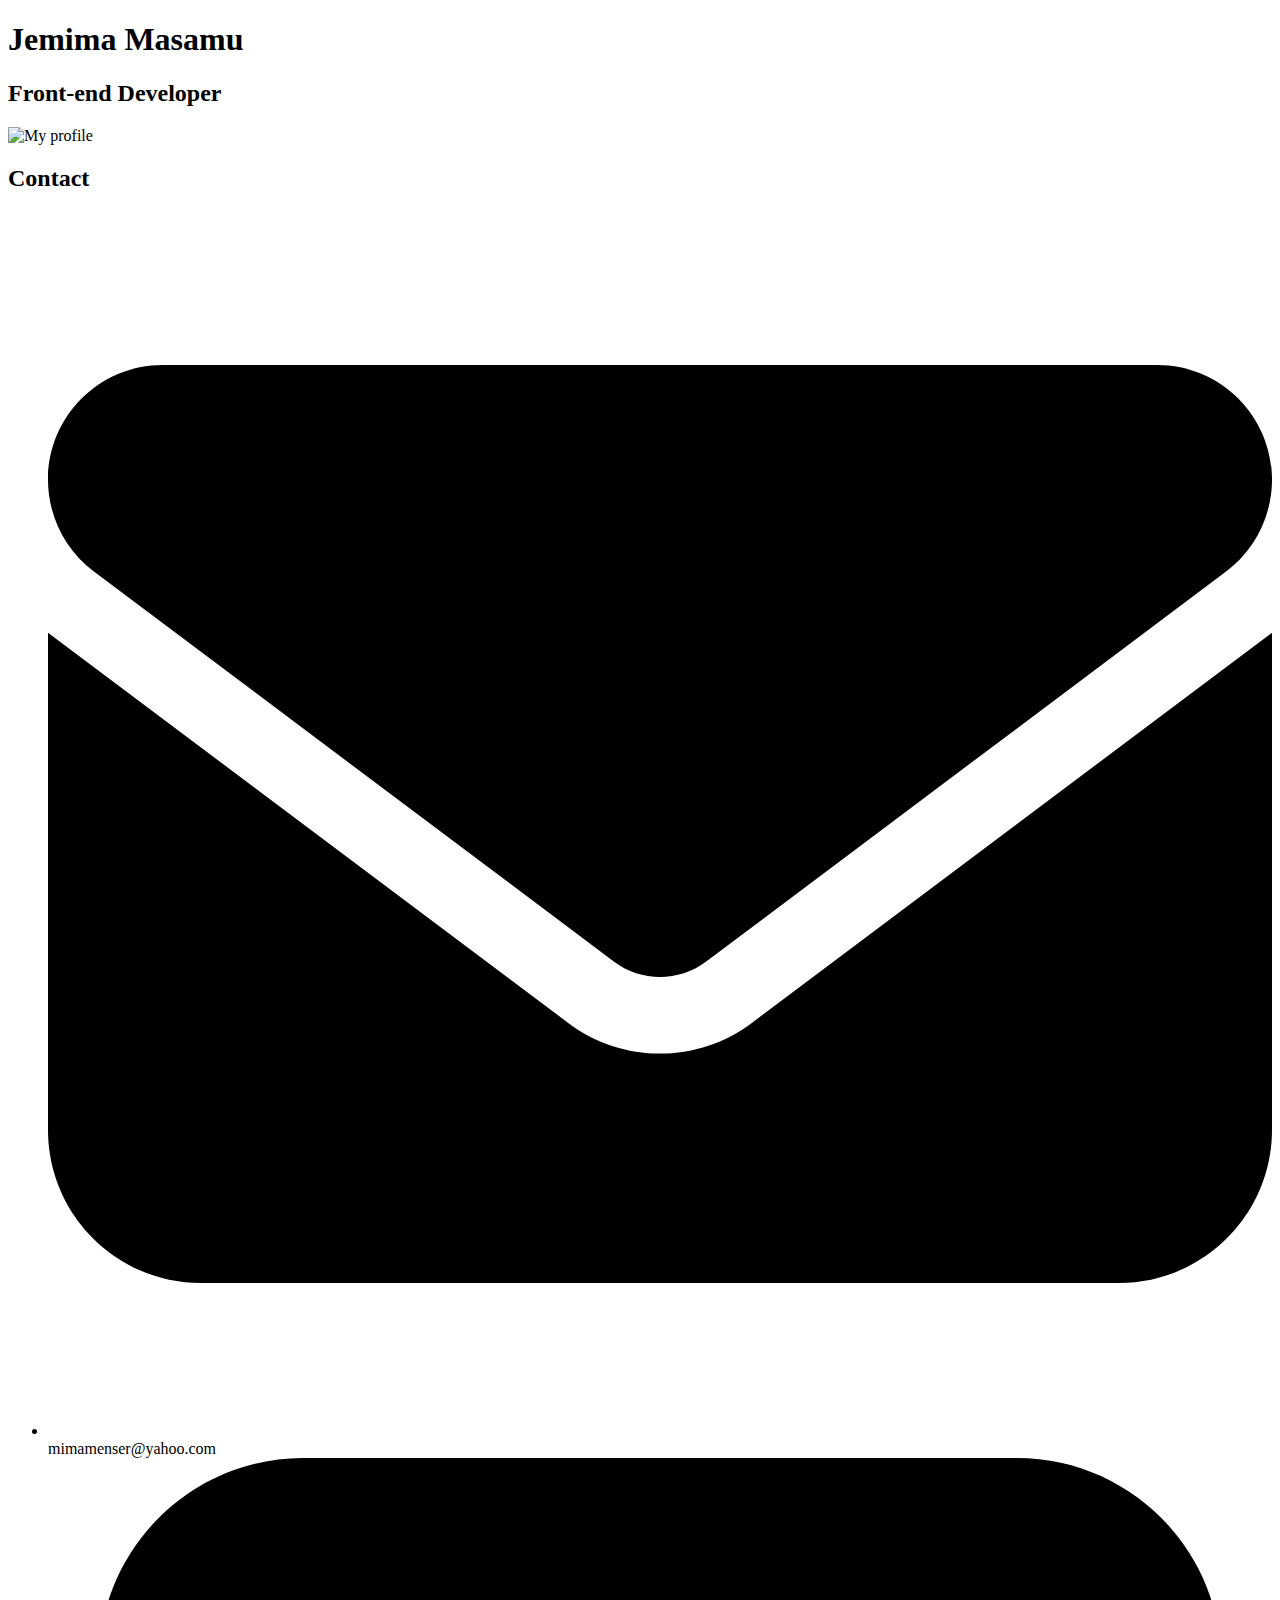
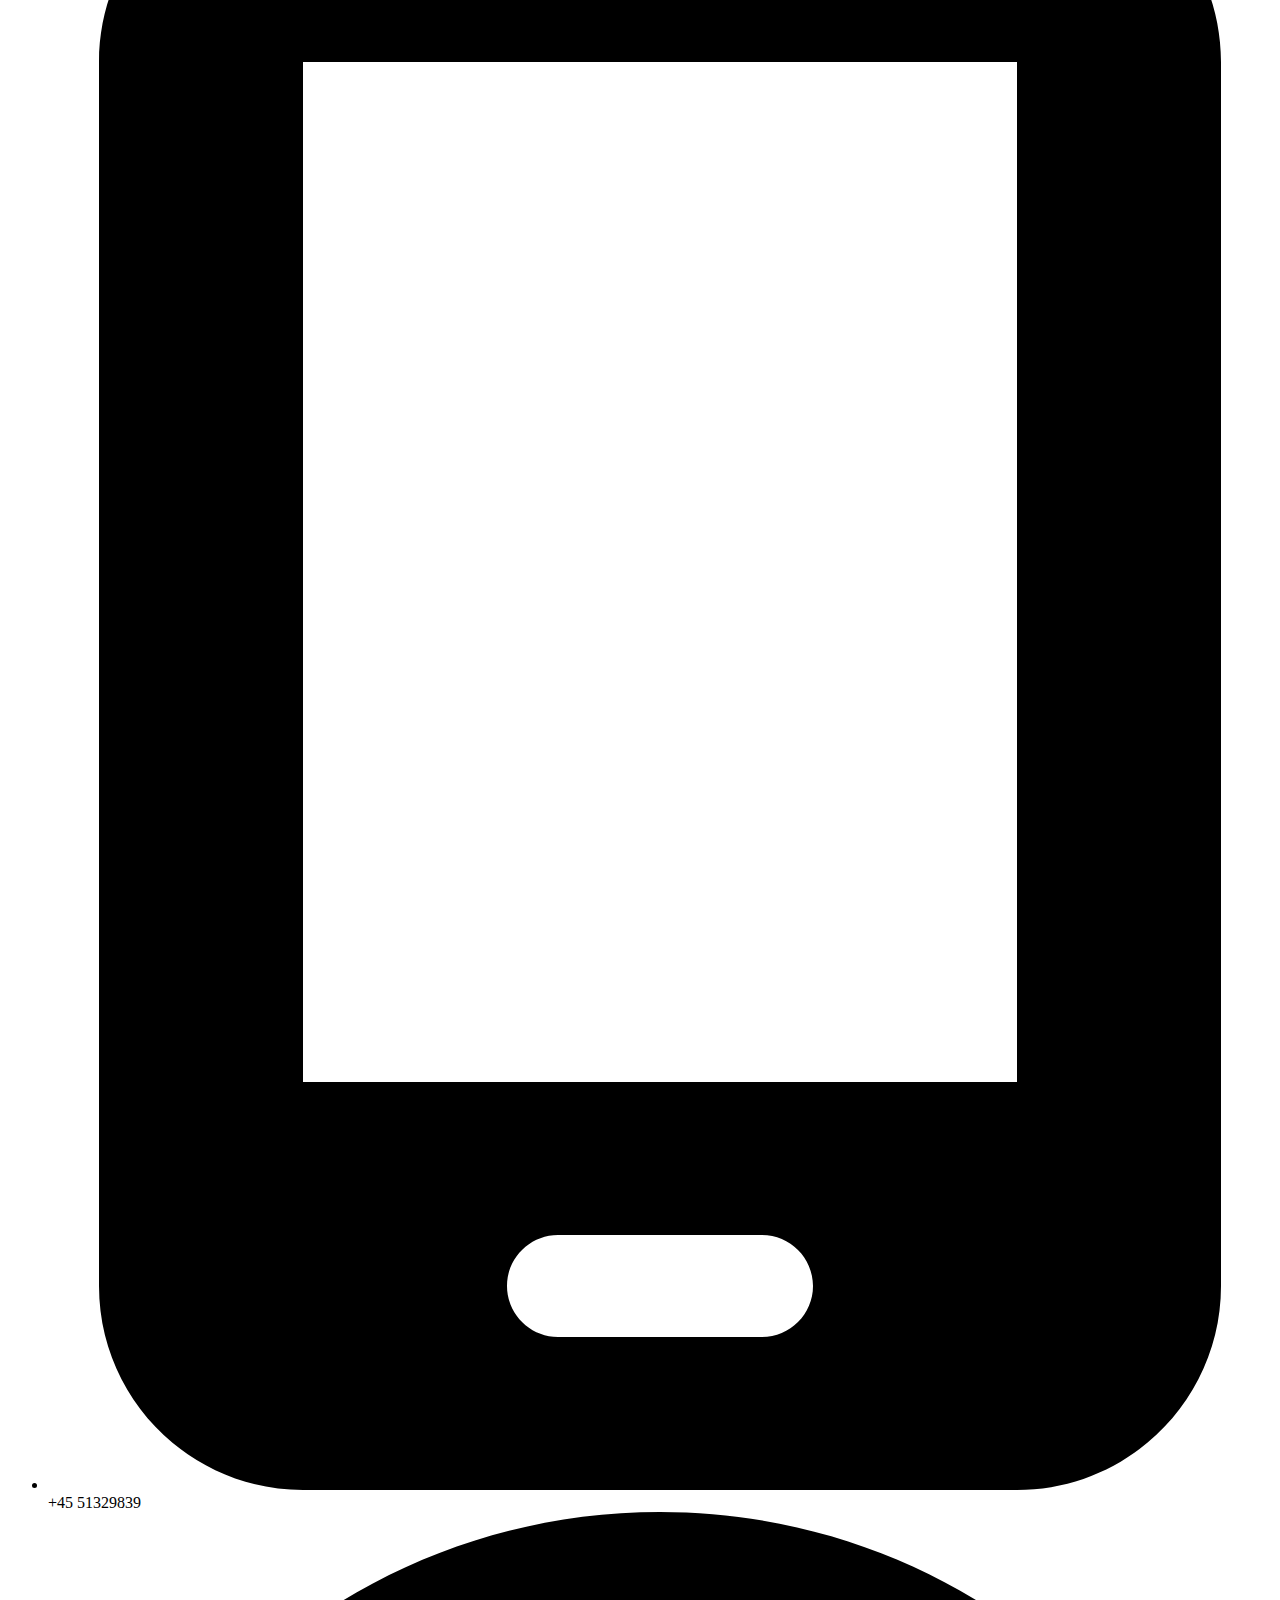
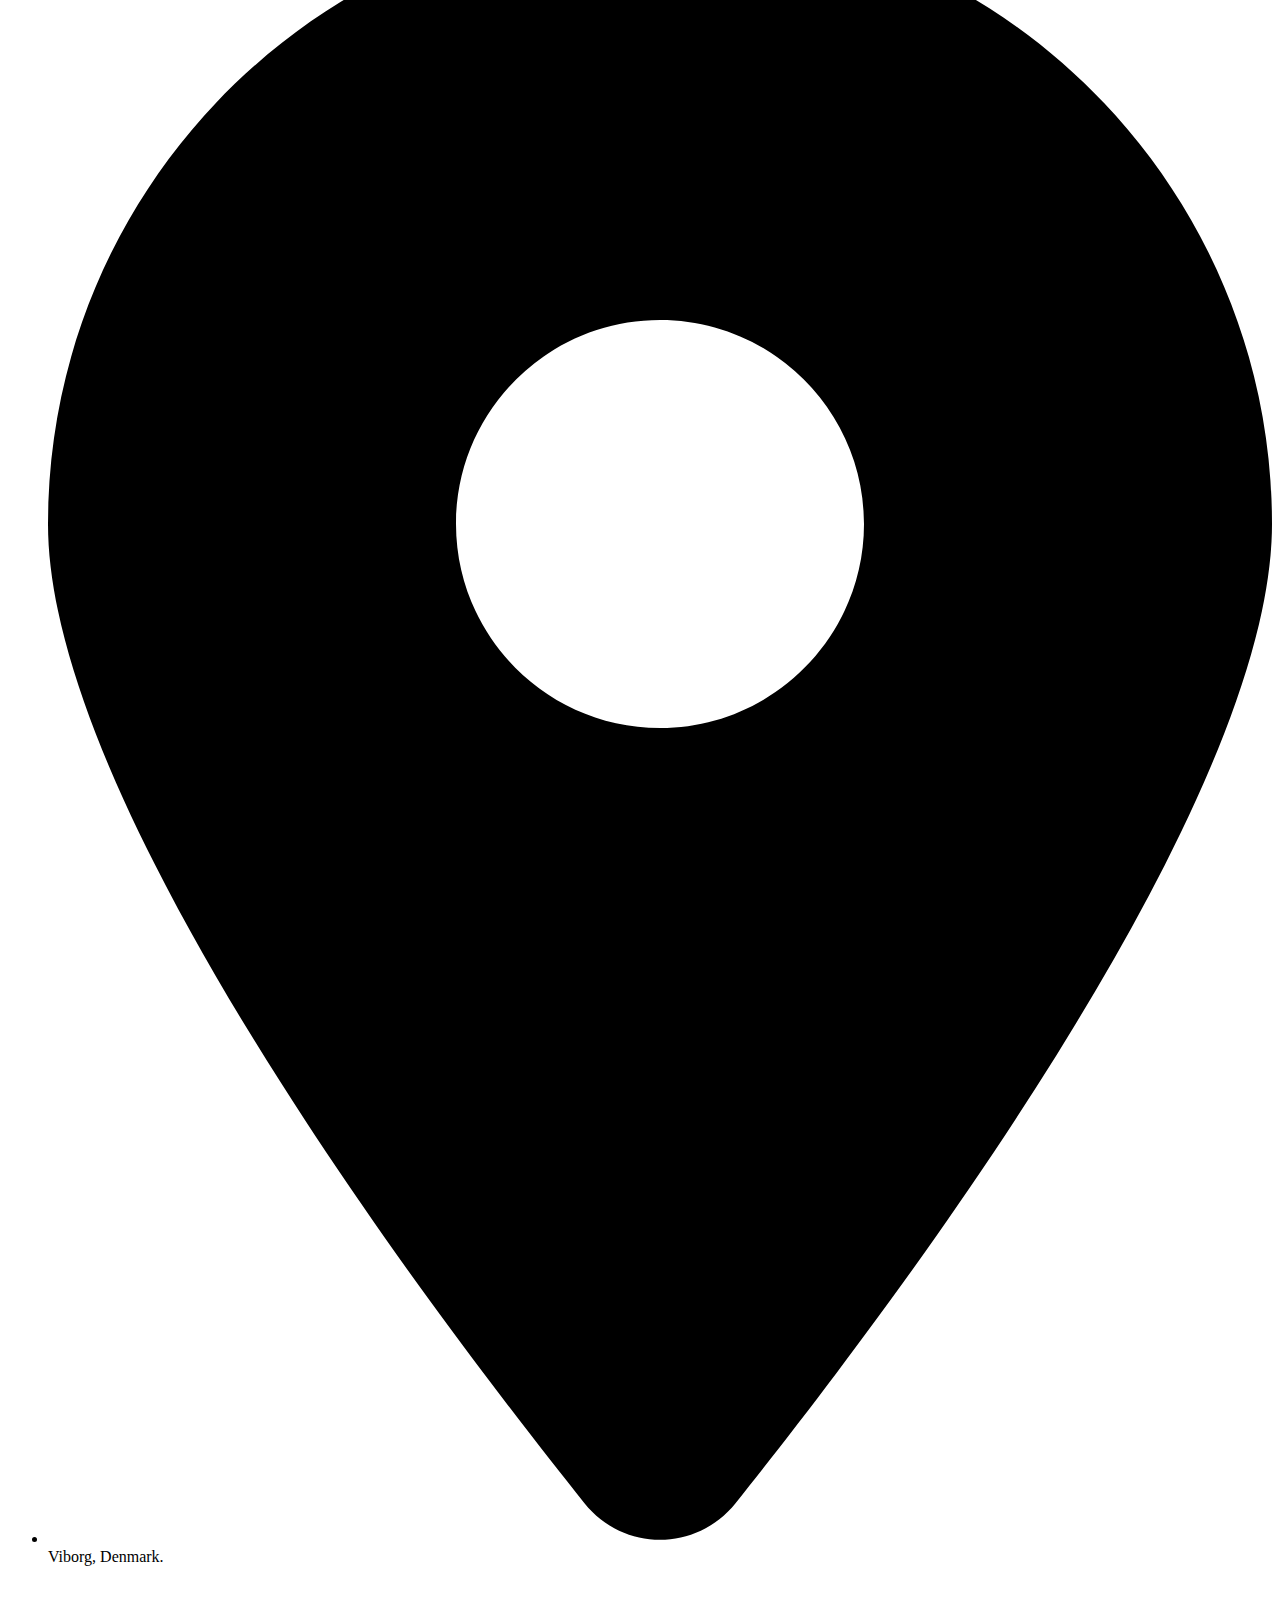
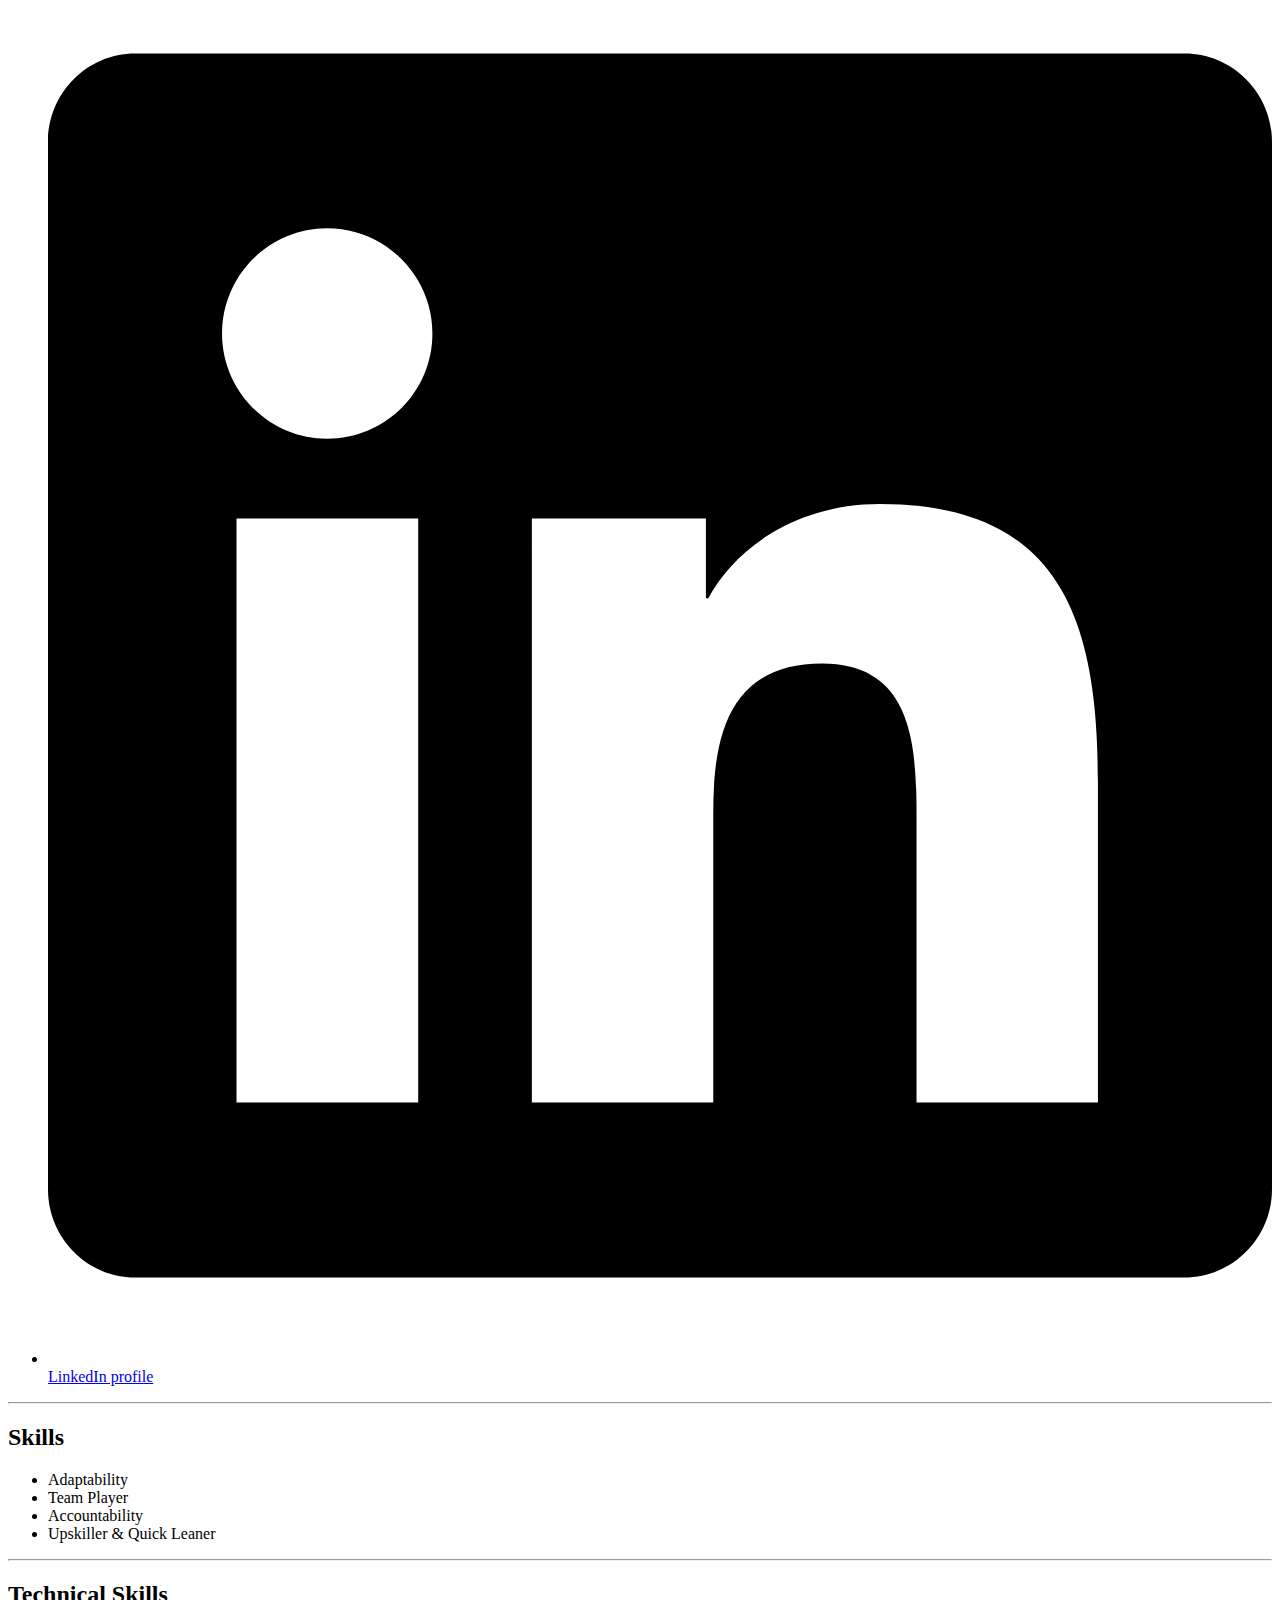
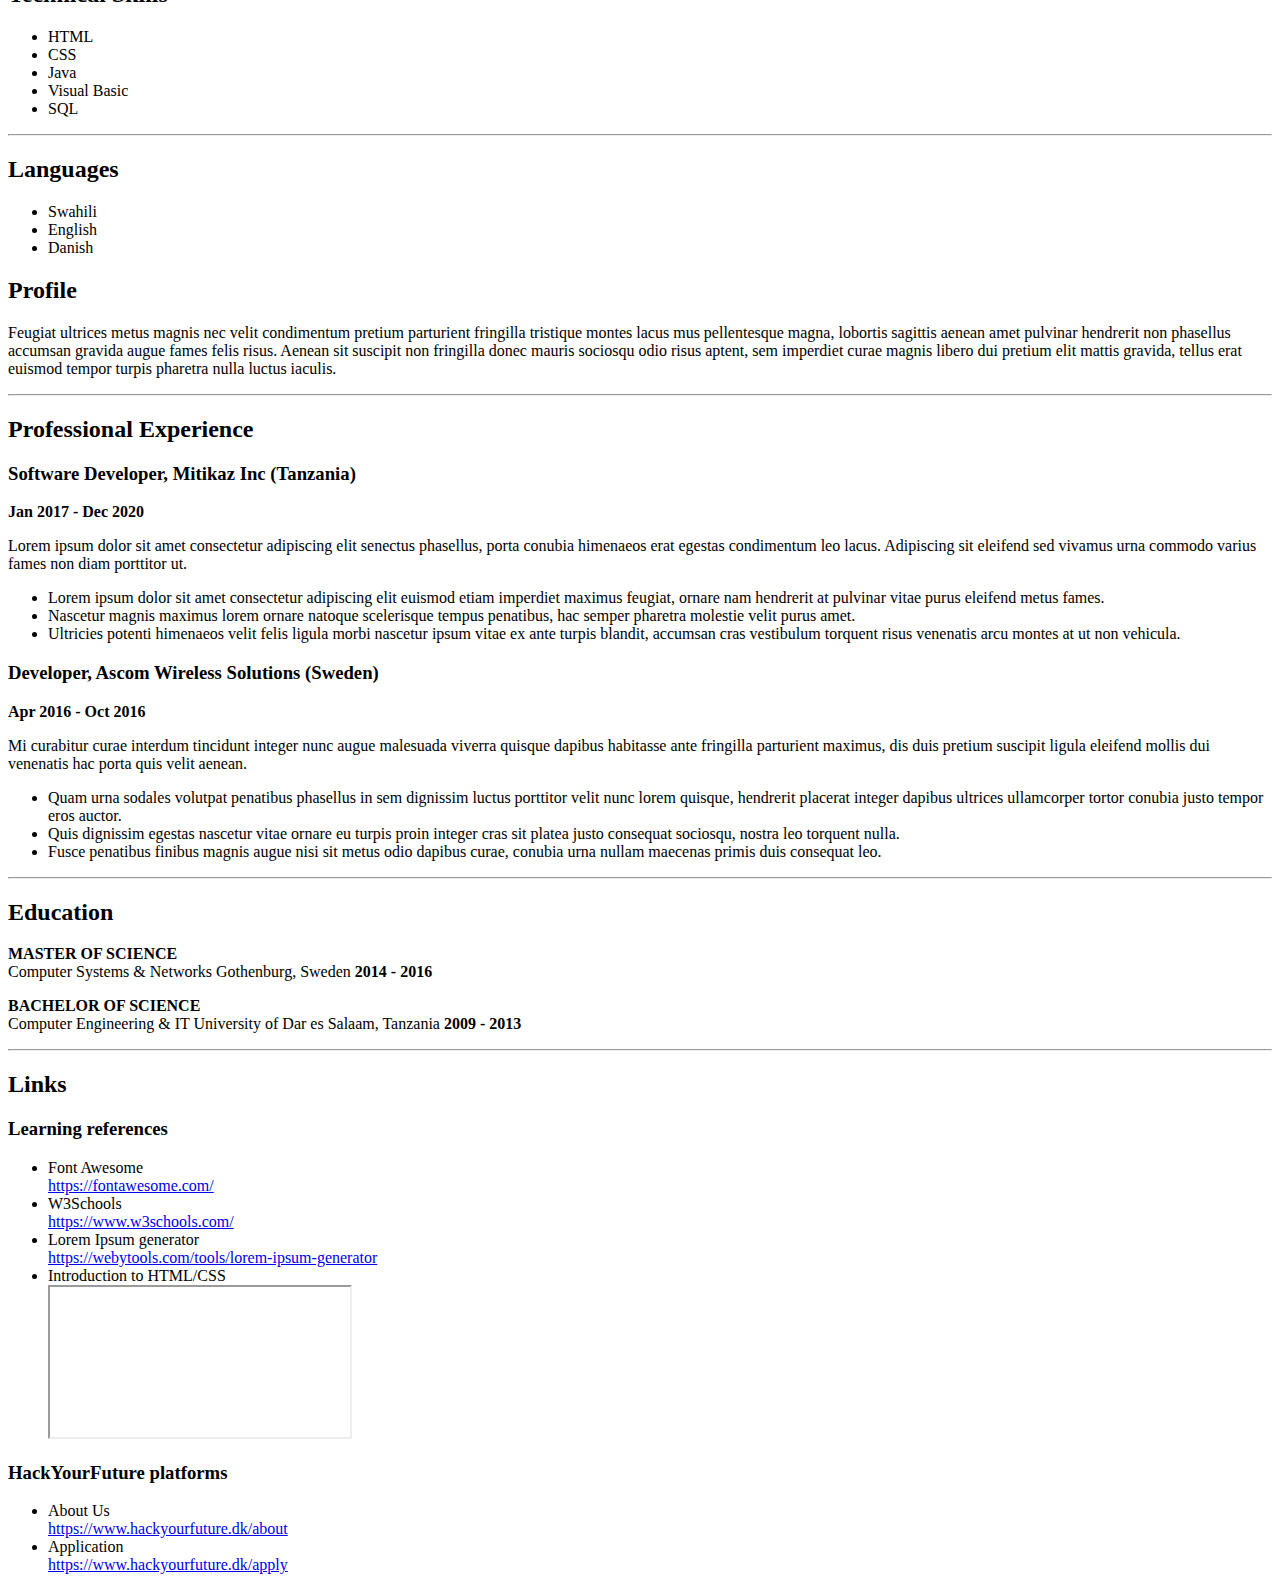
==== html-css/week1/index.html @ 45ea6a0f "h2 modified" ====
<!DOCTYPE html>
<html lang="en">
  <head>
    <meta charset="utf-8">
    <meta name="viewport" content="width=device-width, initial-scale=1.0">
    <title>Curriculum Vitae</title>
    <link rel="stylesheet" href="main.css">
  </head>

  <body>
    <!-- The heading-->
    <header id="heading" class="color">
      <h1>Jemima Masamu</h1>

      <h2>Front-end Developer</h2>

    </header>


    <!-- Information about the applicant-->
    <div class="container">
      <!-- Left side -->
      <div class="side left">
        <!-- Profile picture -->
        <img src="profile.jpg" alt="My profile">

        <!-- Contact -->
        <section class="padding">
          <h2>Contact</h2>

          <!-- Contact icons -->
          <ul class="address no_style">
            <li>
              <svg xmlns="http://www.w3.org/2000/svg" viewBox="0 0
                512 512"><path d="M48 64C21.5 64 0 85.5 0 112c0 15.1 7.1 29.3 19.2
                38.4L236.8 313.6c11.4 8.5 27 8.5 38.4 0L492.8 150.4c12.1-9.1
                19.2-23.3 19.2-38.4c0-26.5-21.5-48-48-48H48zM0 176V384c0 35.3 28.7
                64 64 64H448c35.3 0 64-28.7 64-64V176L294.4 339.2c-22.8 17.1-54
                17.1-76.8 0L0 176z"/></svg> mimamenser@yahoo.com</li>

            <li>
              <svg xmlns="http://www.w3.org/2000/svg" viewBox="0 0
                384 512"><path d="M16 64C16 28.7 44.7 0 80 0H304c35.3 0 64 28.7 64
                64V448c0 35.3-28.7 64-64 64H80c-35.3 0-64-28.7-64-64V64zM144 448c0
                8.8 7.2 16 16 16h64c8.8 0 16-7.2 16-16s-7.2-16-16-16H160c-8.8 0-16
                7.2-16 16zM304 64H80V384H304V64z"/></svg> +45 51329839</li>

            <li>
              <svg xmlns="http://www.w3.org/2000/svg" viewBox="0 0 384
                512"><path d="M215.7 499.2C267 435 384 279.4 384 192C384 86 298 0 192
                0S0 86 0 192c0 87.4 117 243 168.3 307.2c12.3 15.3 35.1 15.3 47.4
                0zM192 256c-35.3 0-64-28.7-64-64s28.7-64 64-64s64 28.7 64 64s-28.7
                64-64 64z"/></svg> Viborg, Denmark.</li>

            <li>
              <svg xmlns="http://www.w3.org/2000/svg"
                viewBox="0 0 448 512"><path d="M416 32H31.9C14.3 32 0 46.5 0
                64.3v383.4C0 465.5 14.3 480 31.9 480H416c17.6 0 32-14.5
                32-32.3V64.3c0-17.8-14.4-32.3-32-32.3zM135.4
                416H69V202.2h66.5V416zm-33.2-243c-21.3 0-38.5-17.3-38.5-38.5S80.9
                96 102.2 96c21.2 0 38.5 17.3 38.5 38.5 0 21.3-17.2 38.5-38.5
                38.5zm282.1 243h-66.4V312c0-24.8-.5-56.7-34.5-56.7-34.6 0-39.9
                27-39.9 54.9V416h-66.4V202.2h63.7v29.2h.9c8.9-16.8 30.6-34.5
                62.9-34.5 67.2 0 79.7 44.3 79.7 101.9V416z"/></svg>
                <a href="https://www.linkedin.com/"> LinkedIn profile</a></li>

          </ul>

          <hr>

        </section>

        <!-- Skills -->
        <section class="padding">
          <h2>Skills</h2>

          <ul class="no_style">
            <li>Adaptability</li>
            <li>Team Player</li>
            <li>Accountability</li>
            <li>Upskiller & Quick Leaner</li>
          </ul>

          <hr>

        </section>

        <!-- Technical skills-->
        <section class="padding">
          <h2>Technical Skills</h2>

          <ul class="no_style">
            <li>HTML</li>
            <li>CSS</li>
            <li>Java</li>
            <li>Visual Basic</li>
            <li>SQL</li>
          </ul>

          <hr>

        </section>

        <section class="padding">
          <h2>Languages</h2>

          <ul class="no_style">
            <li>
              <span>Swahili</span>
              <div class="progress_container">
                <div class="progress"></div>
              </div>

            </li>
            <li>
              <span>English</span>
              <div class="progress_container">
                <div class="progress"></div>
              </div>

            </li>
            <li>
              <span>Danish</span>
              <div class="progress_container">
                <div class="progress"></div>
              </div>

            </li>
          </ul>
        </section>

      </div>


      <!-- Right side-->
      <div class="side right padding">
        <section>
          <h2>Profile</h2>

          <p>Feugiat ultrices metus magnis nec velit condimentum pretium
             parturient fringilla tristique montes lacus mus pellentesque magna,
             lobortis sagittis aenean amet pulvinar hendrerit non phasellus
             accumsan gravida augue fames felis risus. Aenean sit suscipit non
             fringilla donec mauris sociosqu odio risus aptent, sem imperdiet
             curae magnis libero dui pretium elit mattis gravida, tellus erat
             euismod tempor turpis pharetra nulla luctus iaculis.</p>

          <hr>

        </section>

        <section>
          <h2>Professional Experience</h2>

          <div>
            <div class="my_display">
              <h3>Software Developer, Mitikaz Inc (Tanzania)</h3>

              <span class="color"><strong>Jan 2017 - Dec 2020</strong></span>
            </div>

            <p>Lorem ipsum dolor sit amet consectetur adipiscing elit senectus
               phasellus, porta conubia himenaeos erat egestas condimentum leo
               lacus. Adipiscing sit eleifend sed vivamus urna commodo varius
               fames non diam porttitor ut.</p>

            <ul>
              <li>Lorem ipsum dolor sit amet consectetur adipiscing elit euismod
                  etiam imperdiet maximus feugiat, ornare nam hendrerit at
                  pulvinar vitae purus eleifend metus fames.</li>
              <li>Nascetur magnis maximus lorem ornare natoque scelerisque
                  tempus penatibus, hac semper pharetra molestie velit purus
                  amet.</li>
              <li>Ultricies potenti himenaeos velit felis ligula morbi nascetur
                  ipsum vitae ex ante turpis blandit, accumsan cras vestibulum
                  torquent risus venenatis arcu montes at ut non vehicula.</li>
            </ul>

          </div>


          <div>
            <div class="my_display">
              <h3>Developer, Ascom Wireless Solutions (Sweden)</h3>

              <span class="color"><strong>Apr 2016 - Oct 2016</strong></span>

            </div>

            <p>Mi curabitur curae interdum tincidunt integer nunc augue
               malesuada viverra quisque dapibus habitasse ante fringilla
               parturient maximus, dis duis pretium suscipit ligula eleifend
               mollis dui venenatis hac porta quis velit aenean.</p>
            <ul>
              <li>Quam urna sodales volutpat penatibus phasellus in sem
                  dignissim luctus porttitor velit nunc lorem quisque, hendrerit
                  placerat integer dapibus ultrices ullamcorper tortor conubia
                  justo tempor eros auctor.</li>
              <li>Quis dignissim egestas nascetur vitae ornare eu turpis proin
                  integer cras sit platea justo consequat sociosqu, nostra leo
                  torquent nulla.</li>
              <li>Fusce penatibus finibus magnis augue nisi sit metus odio
                  dapibus curae, conubia urna nullam maecenas primis duis
                  consequat leo.</li>
            </ul>

          </div>

          <hr>

        </section>

        <!-- Education section-->
        <section>
          <h2>Education</h2>

          <p><strong>MASTER OF SCIENCE</strong> <br>
             <span class="my_display">Computer Systems & Networks Gothenburg,
             Sweden <strong class="color">2014 - 2016</strong></span> <p>

          <p><strong>BACHELOR OF SCIENCE</strong> <br>
             <span class="my_display">Computer Engineering & IT University of
             Dar es Salaam, Tanzania <strong class="color">2009 - 2013</strong>
             </span> </p>

         <hr>

        </section>

        <section>
          <h2>Links</h2>

          <div class="my_display">
            <div class="">
              <h3>Learning references</h3>

              <ul class="no_style">
                <li>
                  Font Awesome <br>
                  <a href="https://fontawesome.com/">https://fontawesome.com/</a>
                </li>
                <li>
                  W3Schools <br>
                  <a href="https://www.w3schools.com/">https://www.w3schools.com/</a>
                </li>
                <li>
                  Lorem Ipsum generator <br>
                  <a href="https://webytools.com/tools/lorem-ipsum-generator">
                  https://webytools.com/tools/lorem-ipsum-generator</a>
                </li>
                <li>
                  Introduction to HTML/CSS <br>
                  <iframe src="https://www.youtube.com/embed/ewZ_YWbIWXI"
                   title="YouTube video player"
                   allow="accelerometer; autoplay; clipboard-write;
                   encrypted-media; gyroscope; picture-in-picture"
                   allowfullscreen></iframe>
                </li>
              </ul>

            </div>

            <div>
              <h3>HackYourFuture platforms</h3>

              <ul class="no_style">
                <li>
                  About Us <br>
                  <a href="https://www.hackyourfuture.dk/about">
                    https://www.hackyourfuture.dk/about</a>
                </li>

                <li>
                  Application <br>
                  <a href="https://www.hackyourfuture.dk/apply">
                    https://www.hackyourfuture.dk/apply</a>
                </li>
              </ul>

            </div>

          </div>

        </section>

      </div>

    </div>

  </body>
</html>
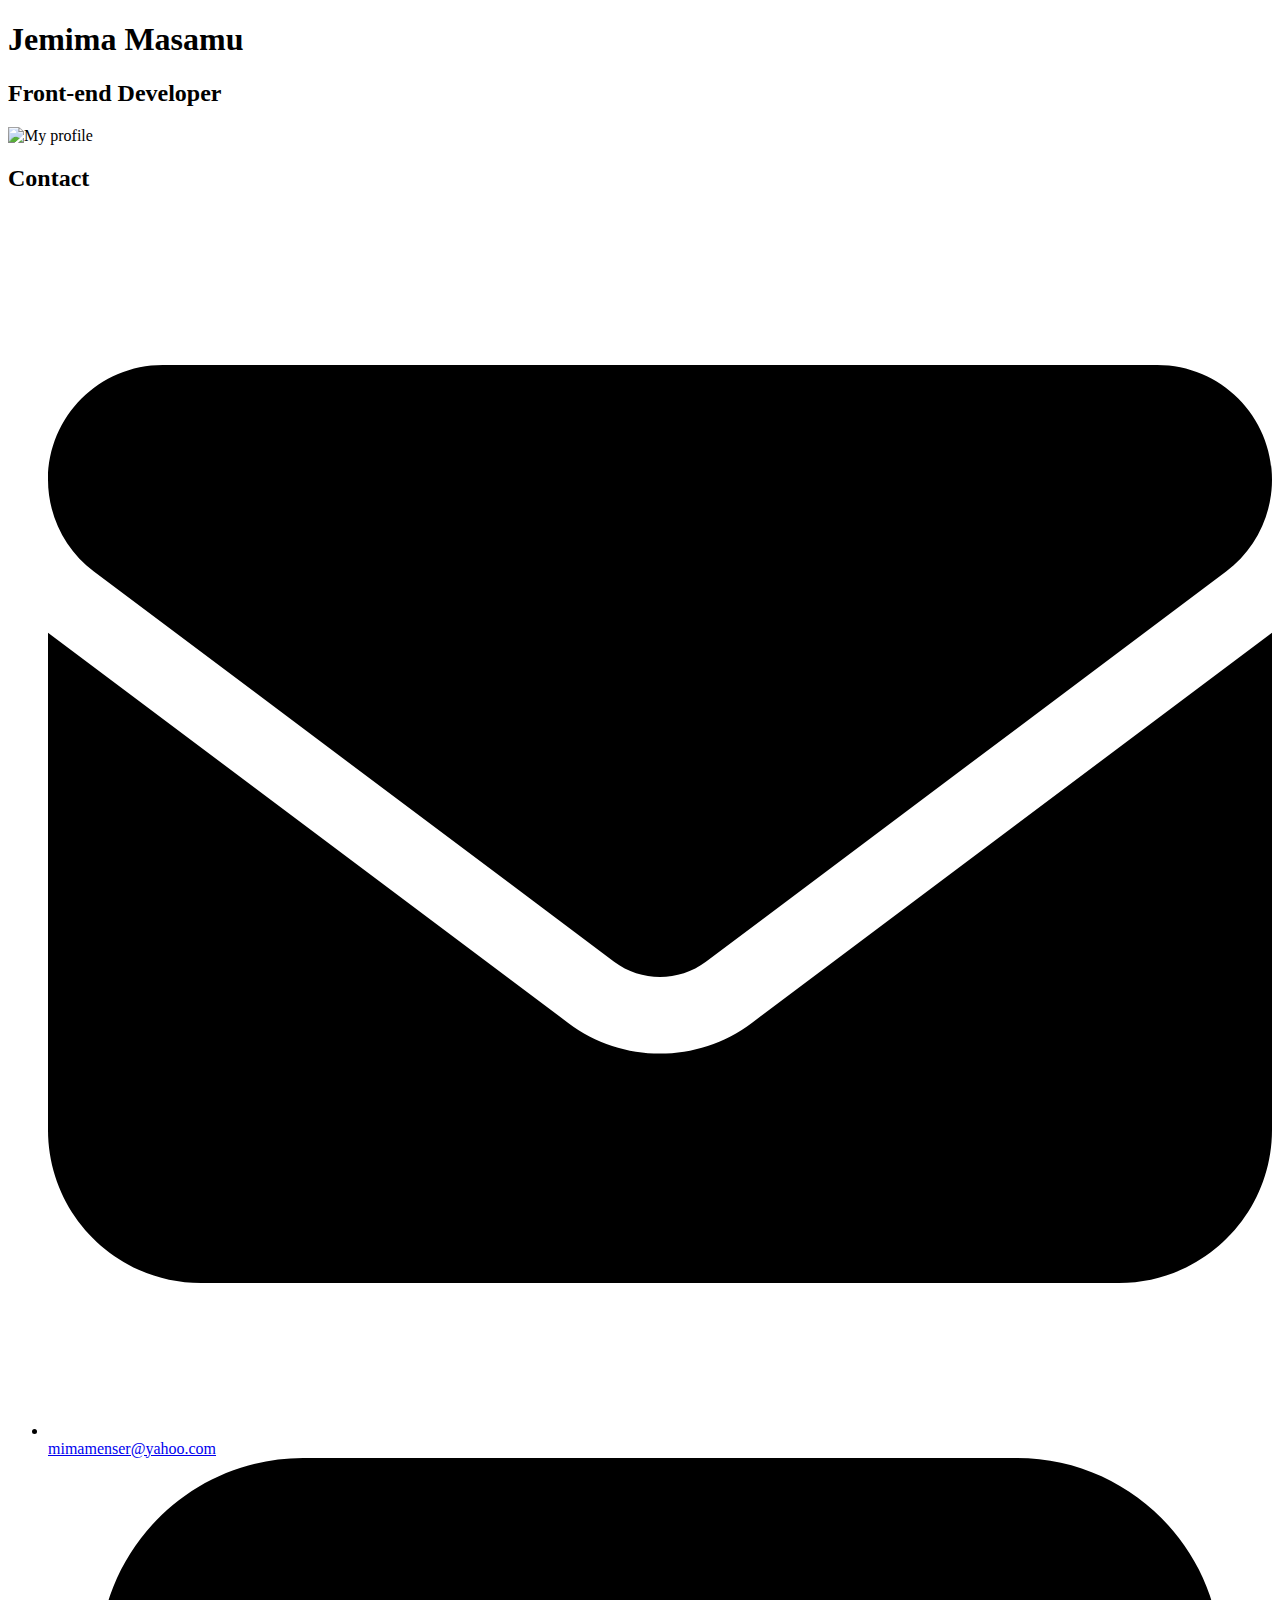
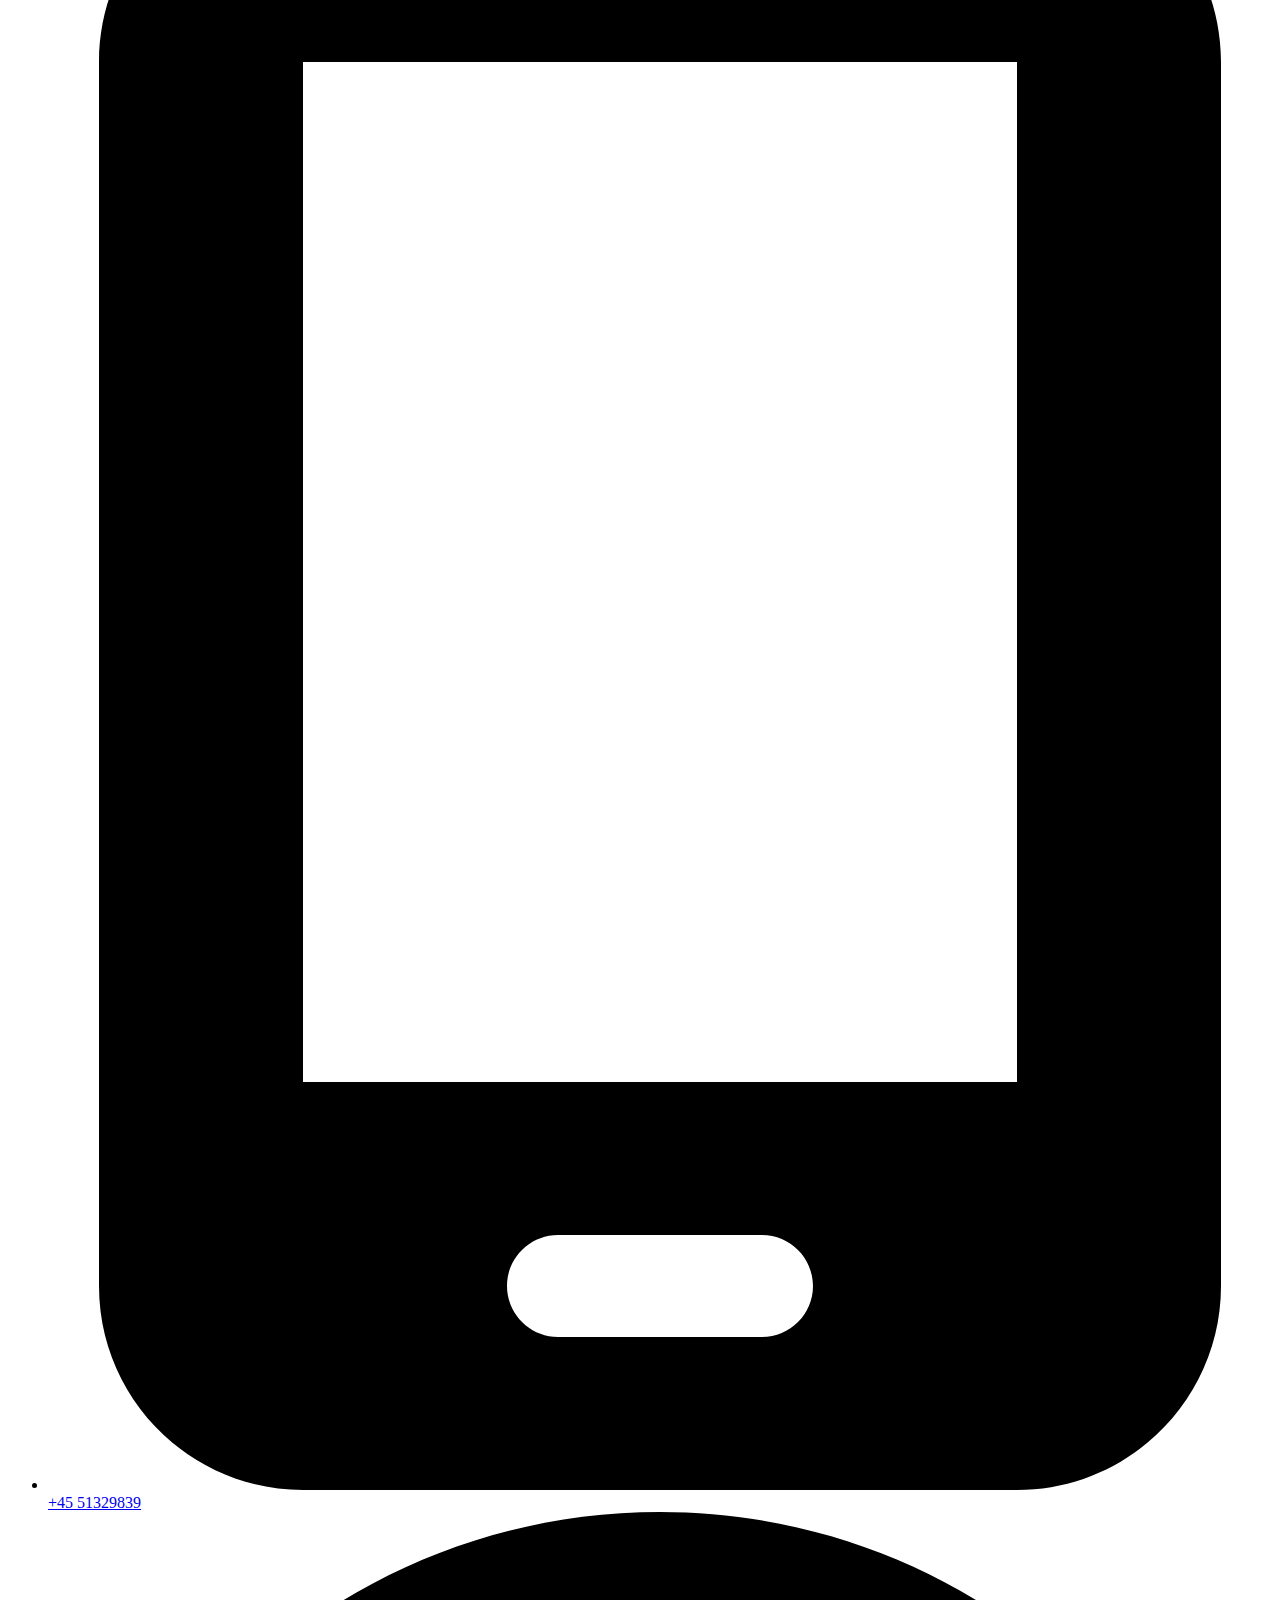
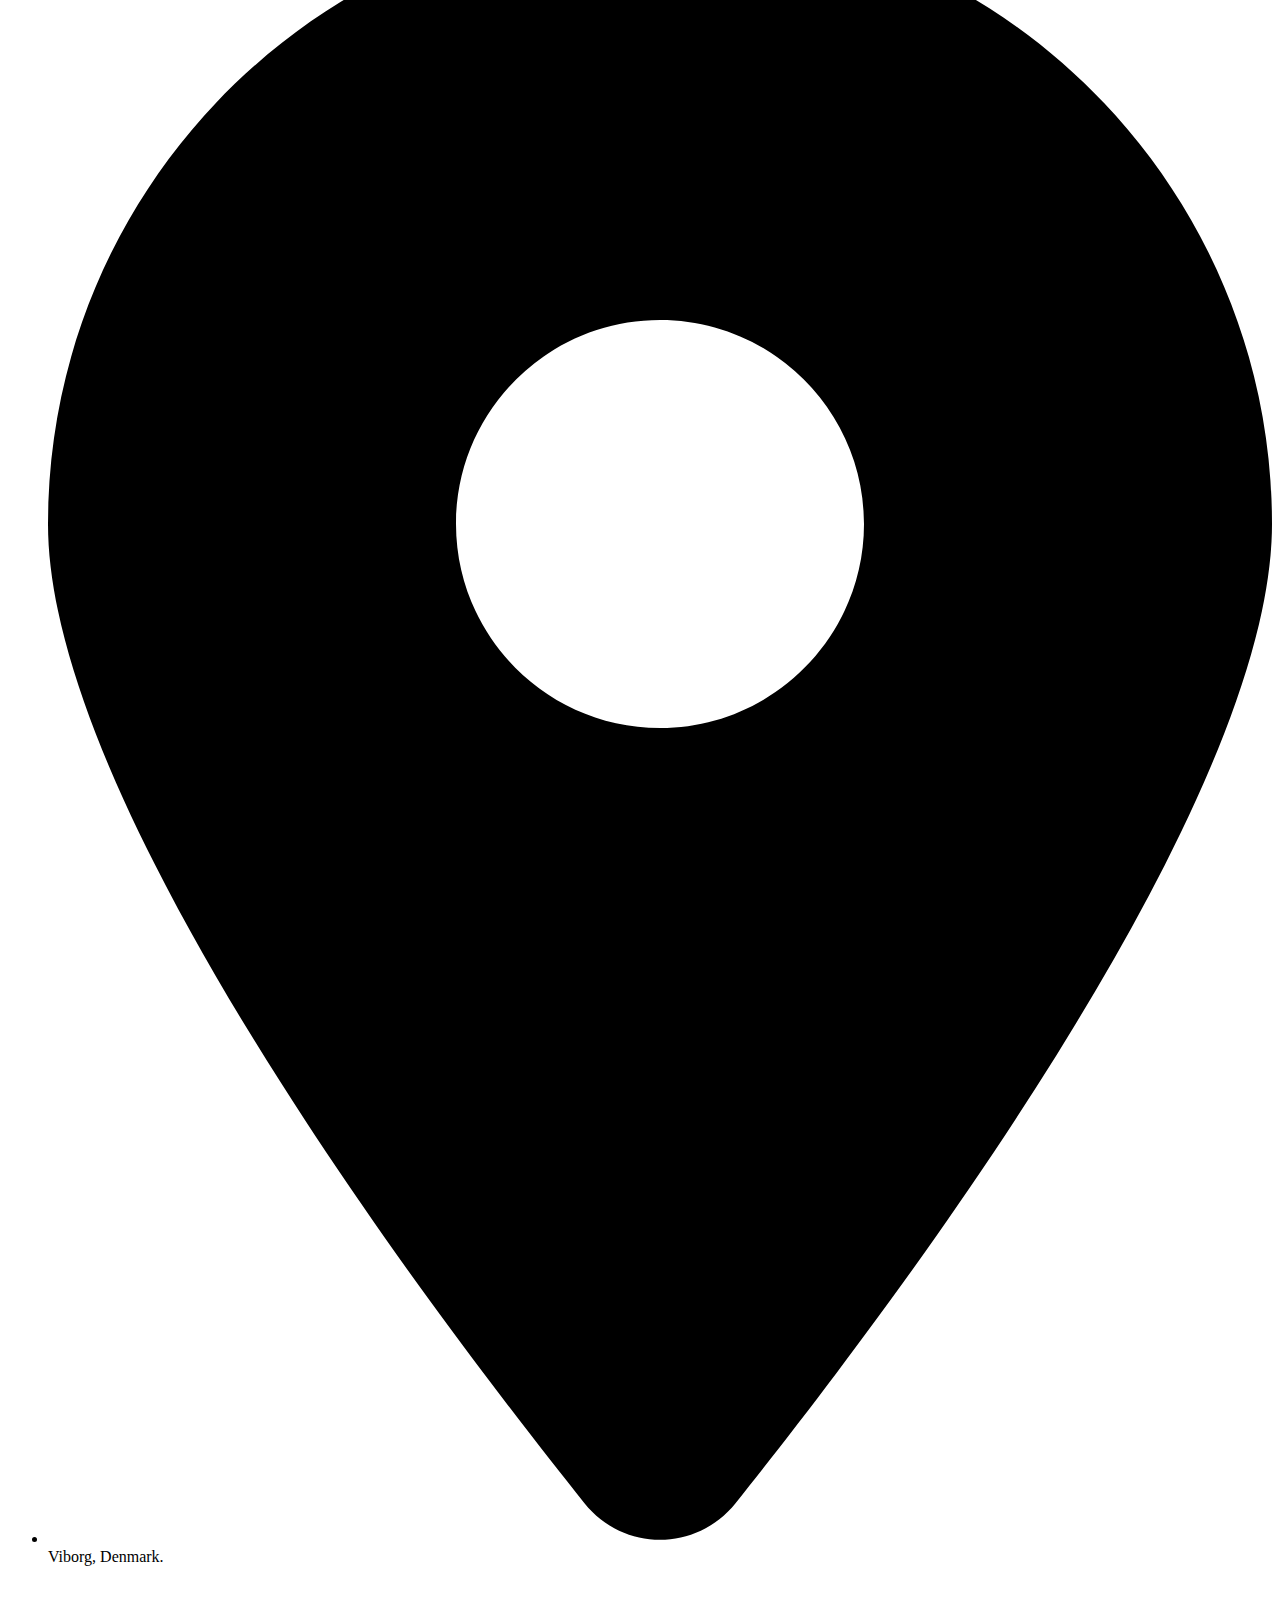
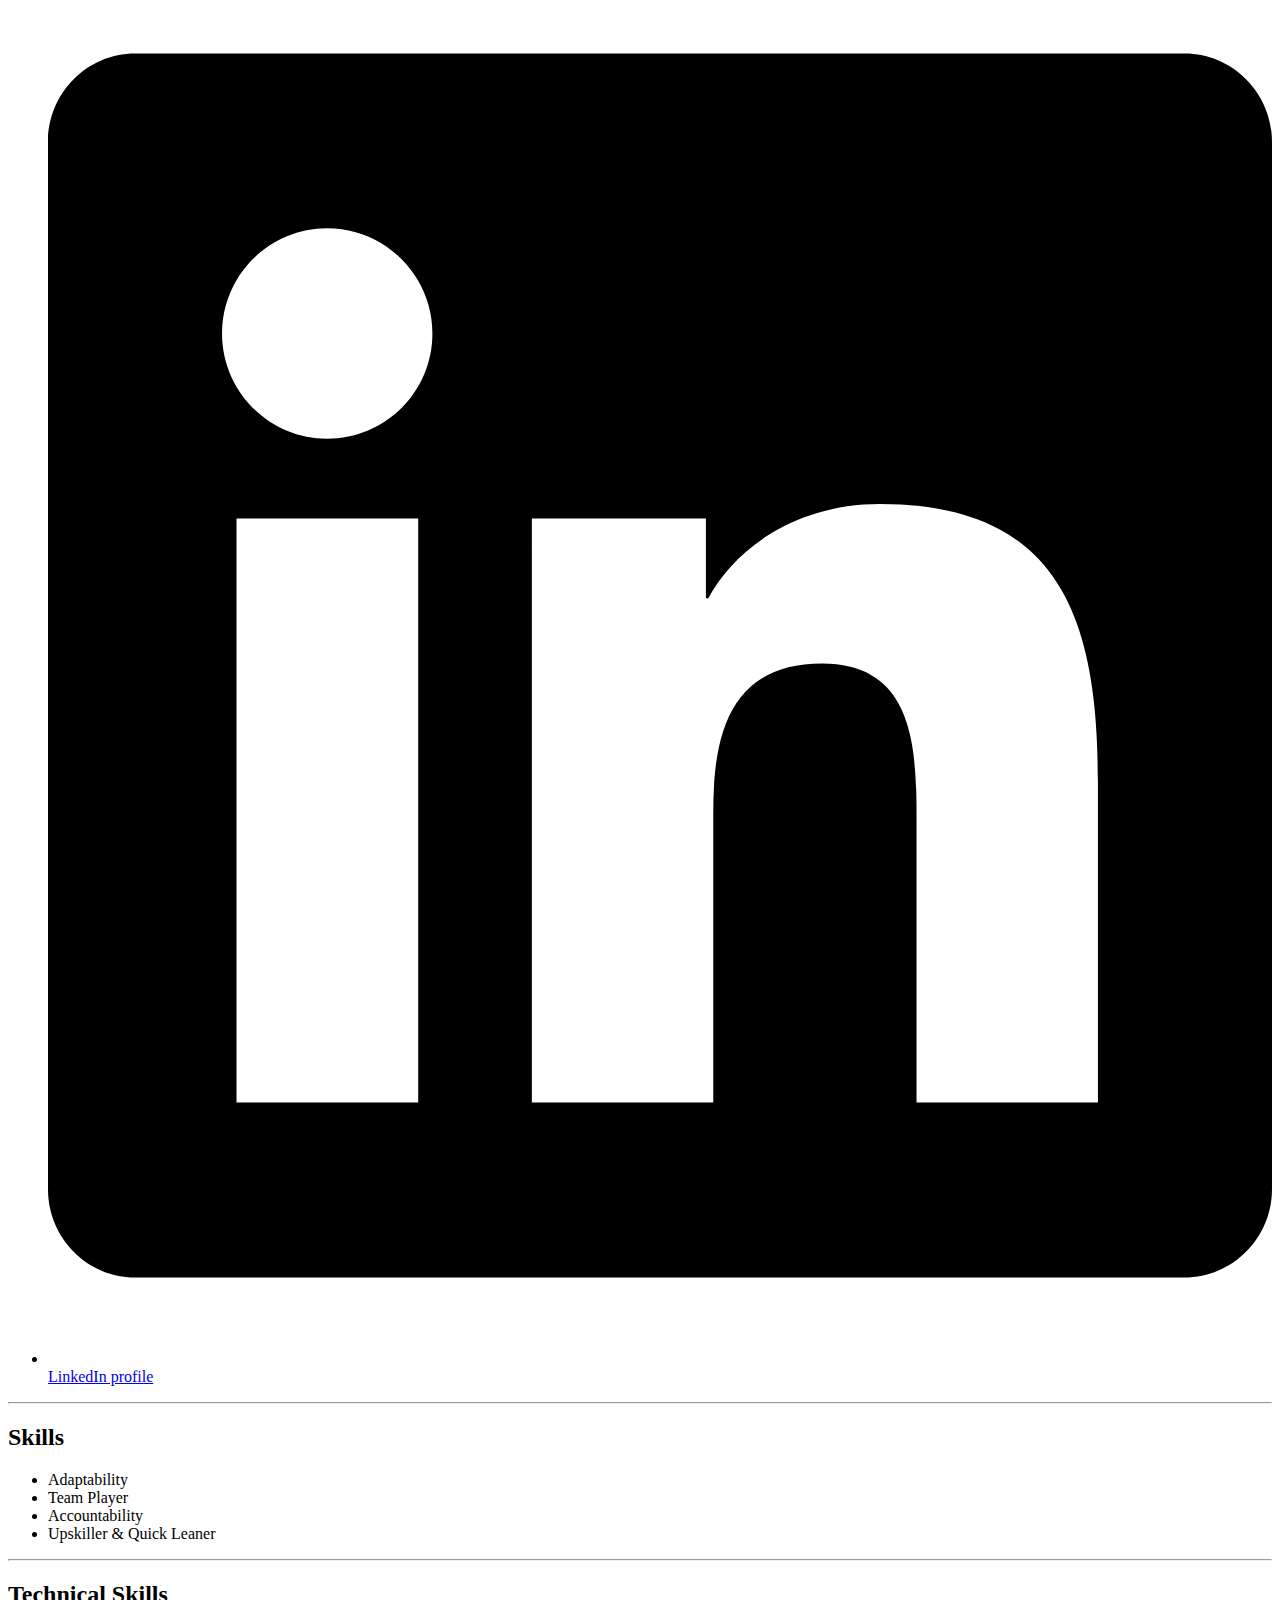
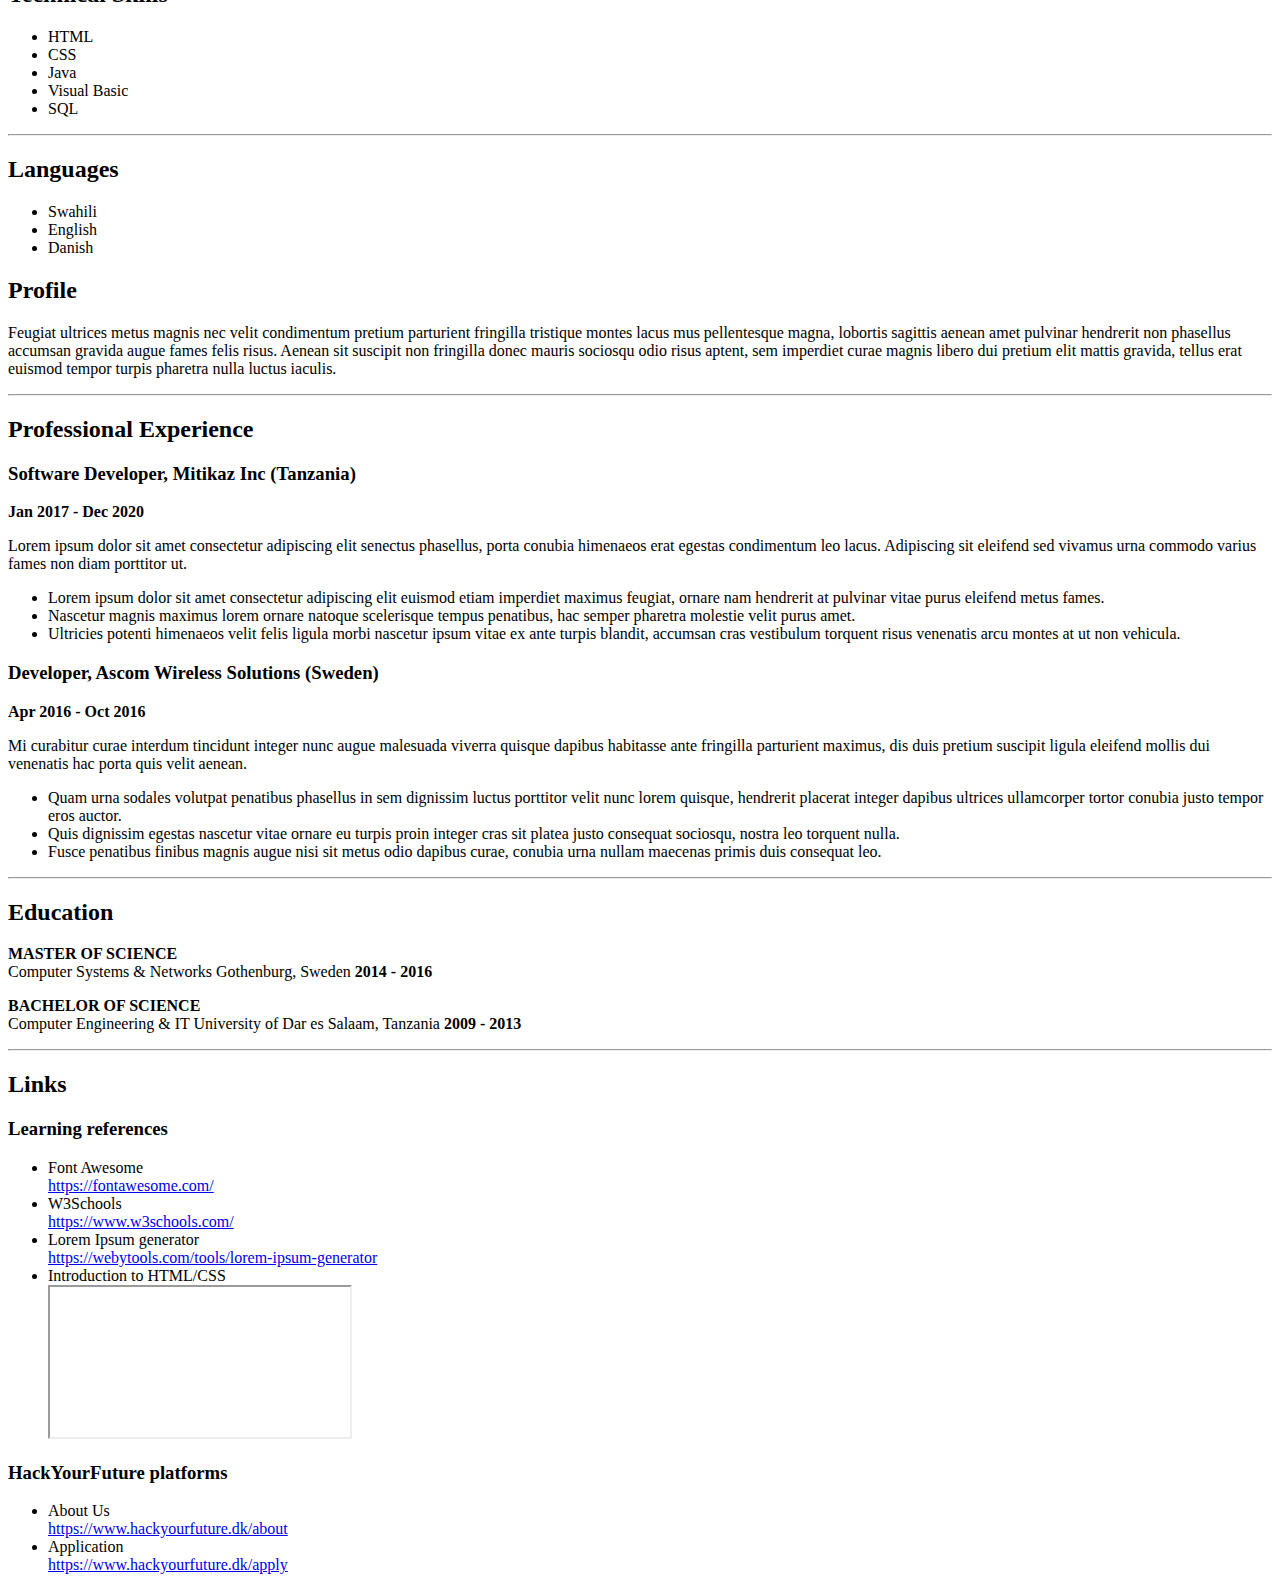
==== commit 64dc7c1d: "The html file was modified after review" ====
--- a/html-css/week1/index.html
+++ b/html-css/week1/index.html
@@ -10,9 +10,9 @@
   <body>
     <!-- The heading-->
     <header id="heading" class="color">
-      <h1>Jemima Masamu</h1>
-
-      <h2>Front-end Developer</h2>
+      <h1 class="upper">Jemima Masamu</h1>
+
+      <h2 class="upper">Front-end Developer</h2>
 
     </header>
 
@@ -25,25 +25,25 @@
         <img src="profile.jpg" alt="My profile">
 
         <!-- Contact -->
-        <section class="padding">
-          <h2>Contact</h2>
+        <section">
+          <h2 class="upper">Contact</h2>
 
           <!-- Contact icons -->
-          <ul class="address no_style">
+          <ul class="address no-style">
             <li>
               <svg xmlns="http://www.w3.org/2000/svg" viewBox="0 0
                 512 512"><path d="M48 64C21.5 64 0 85.5 0 112c0 15.1 7.1 29.3 19.2
                 38.4L236.8 313.6c11.4 8.5 27 8.5 38.4 0L492.8 150.4c12.1-9.1
                 19.2-23.3 19.2-38.4c0-26.5-21.5-48-48-48H48zM0 176V384c0 35.3 28.7
                 64 64 64H448c35.3 0 64-28.7 64-64V176L294.4 339.2c-22.8 17.1-54
-                17.1-76.8 0L0 176z"/></svg> mimamenser@yahoo.com</li>
+                17.1-76.8 0L0 176z"/></svg> <a href="mailto:mimamenser@yahoo.com">mimamenser@yahoo.com</a></li>
 
             <li>
               <svg xmlns="http://www.w3.org/2000/svg" viewBox="0 0
                 384 512"><path d="M16 64C16 28.7 44.7 0 80 0H304c35.3 0 64 28.7 64
                 64V448c0 35.3-28.7 64-64 64H80c-35.3 0-64-28.7-64-64V64zM144 448c0
                 8.8 7.2 16 16 16h64c8.8 0 16-7.2 16-16s-7.2-16-16-16H160c-8.8 0-16
-                7.2-16 16zM304 64H80V384H304V64z"/></svg> +45 51329839</li>
+                7.2-16 16zM304 64H80V384H304V64z"/></svg> <a href="tel:+45 51329839">+45 51329839</a></li>
 
             <li>
               <svg xmlns="http://www.w3.org/2000/svg" viewBox="0 0 384
@@ -71,10 +71,10 @@
         </section>
 
         <!-- Skills -->
-        <section class="padding">
-          <h2>Skills</h2>
-
-          <ul class="no_style">
+        <section>
+          <h2 class="upper">Skills</h2>
+
+          <ul class="no-style">
             <li>Adaptability</li>
             <li>Team Player</li>
             <li>Accountability</li>
@@ -86,10 +86,10 @@
         </section>
 
         <!-- Technical skills-->
-        <section class="padding">
-          <h2>Technical Skills</h2>
-
-          <ul class="no_style">
+        <section>
+          <h2 class="upper">Technical Skills</h2>
+
+          <ul class="no-style">
             <li>HTML</li>
             <li>CSS</li>
             <li>Java</li>
@@ -101,27 +101,27 @@
 
         </section>
 
-        <section class="padding">
-          <h2>Languages</h2>
-
-          <ul class="no_style">
+        <section">
+          <h2 class="upper">Languages</h2>
+
+          <ul class="no-style">
             <li>
               <span>Swahili</span>
-              <div class="progress_container">
+              <div class="progress-container">
                 <div class="progress"></div>
               </div>
 
             </li>
             <li>
               <span>English</span>
-              <div class="progress_container">
+              <div class="progress-container">
                 <div class="progress"></div>
               </div>
 
             </li>
             <li>
               <span>Danish</span>
-              <div class="progress_container">
+              <div class="progress-container">
                 <div class="progress"></div>
               </div>
 
@@ -133,9 +133,9 @@
 
 
       <!-- Right side-->
-      <div class="side right padding">
-        <section>
-          <h2>Profile</h2>
+      <div class="side right">
+        <section>
+          <h2 class="upper">Profile</h2>
 
           <p>Feugiat ultrices metus magnis nec velit condimentum pretium
              parturient fringilla tristique montes lacus mus pellentesque magna,
@@ -150,10 +150,10 @@
         </section>
 
         <section>
-          <h2>Professional Experience</h2>
+          <h2 class="upper">Professional Experience</h2>
 
           <div>
-            <div class="my_display">
+            <div class="my-display">
               <h3>Software Developer, Mitikaz Inc (Tanzania)</h3>
 
               <span class="color"><strong>Jan 2017 - Dec 2020</strong></span>
@@ -180,7 +180,7 @@
 
 
           <div>
-            <div class="my_display">
+            <div class="my-display">
               <h3>Developer, Ascom Wireless Solutions (Sweden)</h3>
 
               <span class="color"><strong>Apr 2016 - Oct 2016</strong></span>
@@ -212,14 +212,14 @@
 
         <!-- Education section-->
         <section>
-          <h2>Education</h2>
+          <h2 class="upper">Education</h2>
 
           <p><strong>MASTER OF SCIENCE</strong> <br>
-             <span class="my_display">Computer Systems & Networks Gothenburg,
+             <span class="my-display">Computer Systems & Networks Gothenburg,
              Sweden <strong class="color">2014 - 2016</strong></span> <p>
 
           <p><strong>BACHELOR OF SCIENCE</strong> <br>
-             <span class="my_display">Computer Engineering & IT University of
+             <span class="my-display">Computer Engineering & IT University of
              Dar es Salaam, Tanzania <strong class="color">2009 - 2013</strong>
              </span> </p>
 
@@ -228,13 +228,13 @@
         </section>
 
         <section>
-          <h2>Links</h2>
-
-          <div class="my_display">
+          <h2 class="upper">Links</h2>
+
+          <div class="my-display">
             <div class="">
               <h3>Learning references</h3>
 
-              <ul class="no_style">
+              <ul class="no-style">
                 <li>
                   Font Awesome <br>
                   <a href="https://fontawesome.com/">https://fontawesome.com/</a>
@@ -263,7 +263,7 @@
             <div>
               <h3>HackYourFuture platforms</h3>
 
-              <ul class="no_style">
+              <ul class="no-style">
                 <li>
                   About Us <br>
                   <a href="https://www.hackyourfuture.dk/about">
